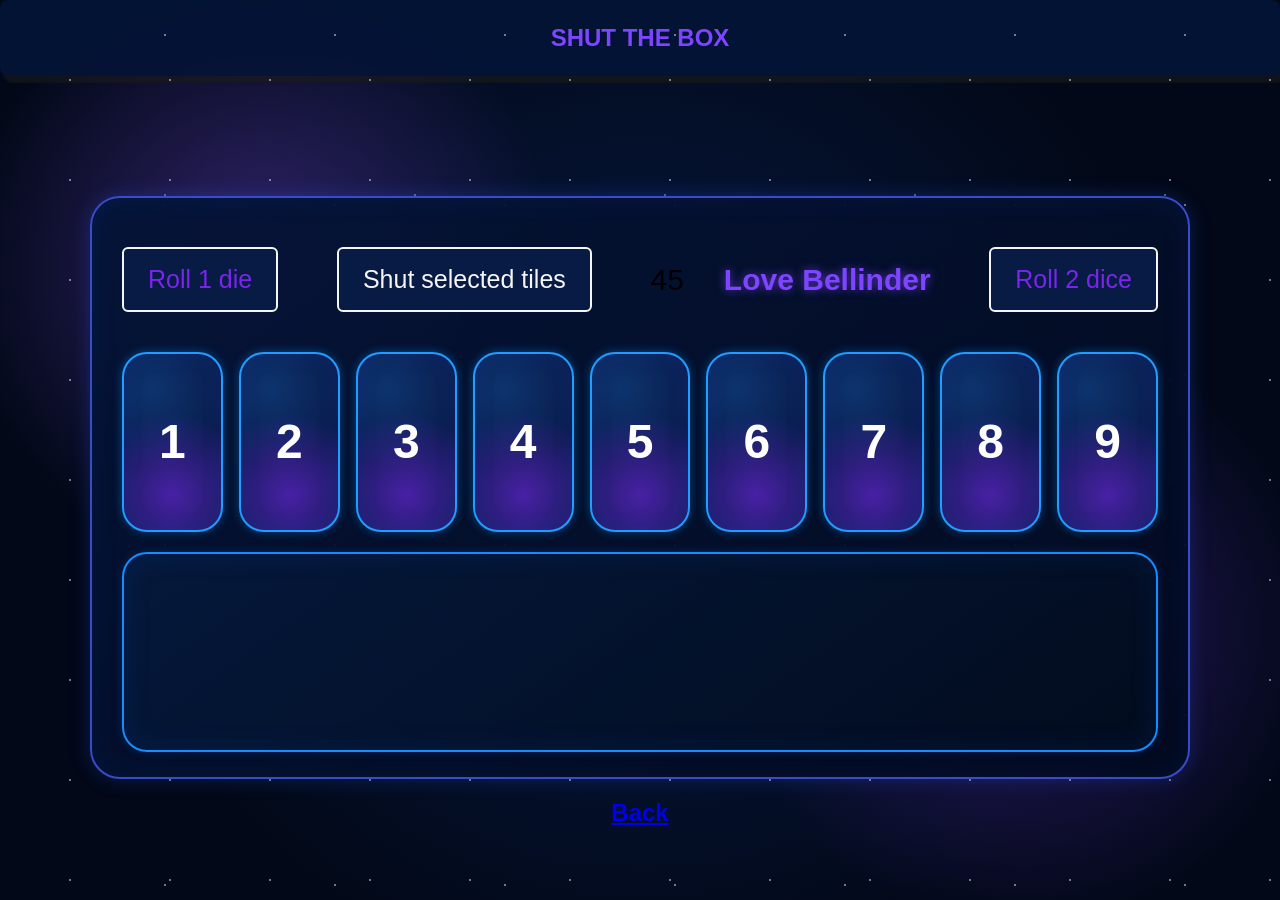
==== game.html @ 301252d1 "add mock data. Destruct and add currentscore and validmoves" ====
<!DOCTYPE html>
<html lang="en">
<head>
    <meta charset="UTF-8">
    <meta name="viewport" content="width=device-width, initial-scale=1.0">
    <link rel="icon" type="image/png" href="images/blue_dice.png" />
    <link rel="stylesheet" type="text/css" href="css/game.css" />
    <link rel="stylesheet" type="text/css" href="css/site.css" />
    <script src="app/game.js" type="module"></script>
    <script src="./db/db.js" type="module"></script>
    <script src="./db/service.js" type="module"></script>
    <title>Shut the box</title>
</head>
<body>
    <nav class="navbar">
        <h3></h3>
        <h1>SHUT THE BOX</h1>
        <h3></h3>
    </nav>
    <main class="game-board">
        <section class="game-header">
            <button class="roll-button" id="roll-one">Roll 1 die</button>
            <button class="submit-button" id="submit-button">Shut selected tiles</button>
            <div class="current-score-active-player">
                <span class="current-score"><p id="current-score"></p></span>
                <span class="active-player"><p id="active-player"></p></span>
            </div>
            <button class="roll-button" id="roll-both">Roll 2 dice</button>
        </section>

        <!-- Number board -->
        <section class="number-board">

        </section>       

        <!-- Dice area -->
        <section class="dice-area">
          
        </section>

    </main>

</body>
</html>
<footer>
    <h2><a class="game-link" href="index.html">Back</a></h2>
</footer>
</html>
---- css/game.css ----
* {
  box-sizing: border-box;
}

h1 {
  color: #7d45ff;
}

body {
  margin: 0;
  min-height: 100vh;

  display: flex;
  align-items: center;
  flex-direction: column;

  font-family: Arial, sans-serif;

  background:
    radial-gradient(circle at 20% 30%, #31246b 0%, transparent 25%),
    radial-gradient(circle at 80% 70%, #27185f 0%, transparent 25%),
    radial-gradient(circle at 50% 50%, #071b45 0%, #020817 70%);

  overflow: hidden;
}

/* -------------------------
   Stars
------------------------- */

body::before {
  content: "";

  position: fixed;
  inset: 0;

  background-image:
    radial-gradient(circle, white 1px, transparent 1px),
    radial-gradient(circle, white 1px, transparent 1px),
    radial-gradient(circle, #8ccfff 1px, transparent 1px);

  background-size:
    100px 100px,
    170px 170px,
    250px 250px;

  background-position:
    20px 30px,
    80px 120px,
    40px 70px;

  opacity: 0.45;

  pointer-events: none;
}

/* -------------------------
   Main game board
------------------------- */

.game-board {
  position: relative;

  width: min(95vw, 1100px);
  padding: 35px 30px 25px;

  border: 2px solid #394bc9;
  border-radius: 30px;

  background: linear-gradient(
    145deg,
    rgba(4, 20, 55, 0.95),
    rgba(3, 10, 30, 0.95)
  );

  box-shadow:
    0 0 20px rgba(43, 93, 255, 0.25),
    inset 0 0 30px rgba(0, 100, 255, 0.08);
}

/* -------------------------
   Header
------------------------- */

.game-header {
  display: flex;
  justify-content: space-between;
  align-items: center;
  gap: 10px;
  margin-bottom: 25px;
  font-size: 30px;
}

.dice-icon {
  font-size: 34px;
}

.active-player {
  color: #7d45ff;

  font-weight: bold;

  text-shadow: 0 0 10px rgba(130, 70, 255, 0.7);
}

.score {
  color: white;
}

/* -------------------------
   Number board
------------------------- */

.number-board {
  display: flex;

  gap: 16px;

  padding: 0;

  width: 100%;
}

/* Number buttons */

.number {
  flex: 1;

  height: 180px;

  border: 2px solid #219cff;
  border-radius: 25px;

  color: white;

  font-size: 48px;
  font-weight: bold;

  background:
    radial-gradient(
      circle at 50% 80%,
      rgba(135, 38, 255, 0.5),
      transparent 55%
    ),
    radial-gradient(
      circle at 30% 20%,
      rgba(30, 150, 255, 0.2),
      transparent 50%
    ),
    #091b4a;

  box-shadow:
    0 0 10px rgba(0, 150, 255, 0.4),
    inset 0 0 20px rgba(50, 80, 255, 0.15);

  cursor: pointer;

  transition:
    transform 0.15s ease,
    box-shadow 0.15s ease;
}

/* Hover */

.number:hover {
  transform: translateY(-4px);

  box-shadow:
    0 0 20px rgba(0, 180, 255, 0.7),
    inset 0 0 25px rgba(100, 80, 255, 0.25);
}

/* Click */

.number:active {
  transform: translateY(1px);
}

/* -------------------------
   Dice area
------------------------- */

.dice-area {
  display: flex;

  justify-content: center;
  align-items: center;

  gap: 40px;

  height: 200px;

  margin-top: 20px;

  border: 2px solid #168cff;
  border-radius: 25px;

  background: linear-gradient(
    145deg,
    rgba(5, 25, 60, 0.9),
    rgba(2, 12, 30, 0.95)
  );

  box-shadow:
    inset 0 0 30px rgba(0, 100, 255, 0.1),
    0 0 10px rgba(0, 120, 255, 0.2);
}

/* -------------------------
   Dice
------------------------- */

.die {
  position: relative;

  width: 130px;
  height: 130px;

  border-radius: 18px;

  background: linear-gradient(145deg, #ffffff, #e7e7e7);

  border: 1px solid #bbb;

  box-shadow:
    0 5px 10px rgba(0, 0, 0, 0.5),
    inset 0 0 8px rgba(0, 0, 0, 0.08);
}

/* Dice pips */

.pip {
  position: absolute;
  width: 20px;
  height: 20px;
  border-radius: 50%;
  background: #111;
  box-shadow:
    inset 2px 2px 3px rgba(255, 255, 255, 0.2),
    0 1px 2px rgba(0, 0, 0, 0.5);
}

/* Pip positions */

.top-left {
  top: 20px;
  left: 20px;
}

.top-right {
  top: 20px;
  right: 20px;
}

.center {
  top: 50%;
  left: 50%;

  transform: translate(-50%, -50%);
}

.bottom-left {
  bottom: 20px;
  left: 20px;
}

.bottom-right {
  bottom: 20px;
  right: 20px;
}

.middle-left {
  top: 55px;
  left: 20px;
}

.middle-right {
  top: 55px;
  right: 20px;
}

.roll-button {
  border: 2px solid whitesmoke;
  background-color: #071b45;
  color: rgba(135, 38, 255, 0.9);
  padding-right: 1.5rem;
  padding-left: 1.5rem;
  padding-top: 1rem;
  padding-bottom: 1rem;
  margin: 0;
  font-size: 25px;
  border-radius: 6px;
  cursor: pointer;
}

.submit-button {
  border: 2px solid whitesmoke;
  background-color: #071b45;
  color: whitesmoke;
  padding-right: 1.5rem;
  padding-left: 1.5rem;
  padding-top: 1rem;
  padding-bottom: 1rem;
  margin: 0;
  font-size: 25px;
  border-radius: 6px;
  cursor: pointer;
}

.number-selected {
  font-size: 50px;
  border: solid 6px rgb(57, 3, 35);
  opacity: calc(0.8);
}

.number-not-selectable {
  color: white;
  font-size: 60px;
  border: solid 3px slategray;
  opacity: calc(0.4);
}

.shut-tile {
  flex: 1;
  height: 180px;
  border: 2px solid #219cff;
  border-radius: 25px;
  color: none;
  font-size: 0px;
  background:
    radial-gradient(
      circle at 50% 80%,
      rgba(135, 38, 255, 0.5),
      transparent 55%
    ),
    radial-gradient(
      circle at 30% 20%,
      rgba(30, 150, 255, 0.2),
      transparent 50%
    ),
    #091b4a;

  box-shadow:
    0 0 10px rgba(0, 150, 255, 0.4),
    inset 0 0 20px rgba(50, 80, 255, 0.15);

  transition:
    transform 0.15s ease,
    box-shadow 0.15s ease;

  cursor: not-allowed;
}

.disabled {
  cursor: not-allowed;
}

.current-score-active-player {
  display: flex;
  flex-direction: row;
  gap: 40px;
}
---- css/site.css ----
* {
  box-sizing: border-box;
}

.body {
  display: flex;
  min-height: 100vh;
}
.navbar {
  display: flex;
  width: 100%;
  align-items: center;
  justify-content: space-between;
  background-color: rgba(4, 20, 55, 0.925);
  padding: 4px;
  margin-bottom: 7.5rem;
  border-radius: 8px;
  box-shadow: 5px 5px 2px 2px rgba(26, 26, 26, 0.6);
  h3 {
    color: whitesmoke;
    margin-left: 10px;
    margin-right: 10px;
  }
  a {
    color: whitesmoke;
    text-decoration: none;
  }
}

.navbar-title {
  color: whitesmoke;
  font-weight: light;
  font-size: 2.5rem;
}
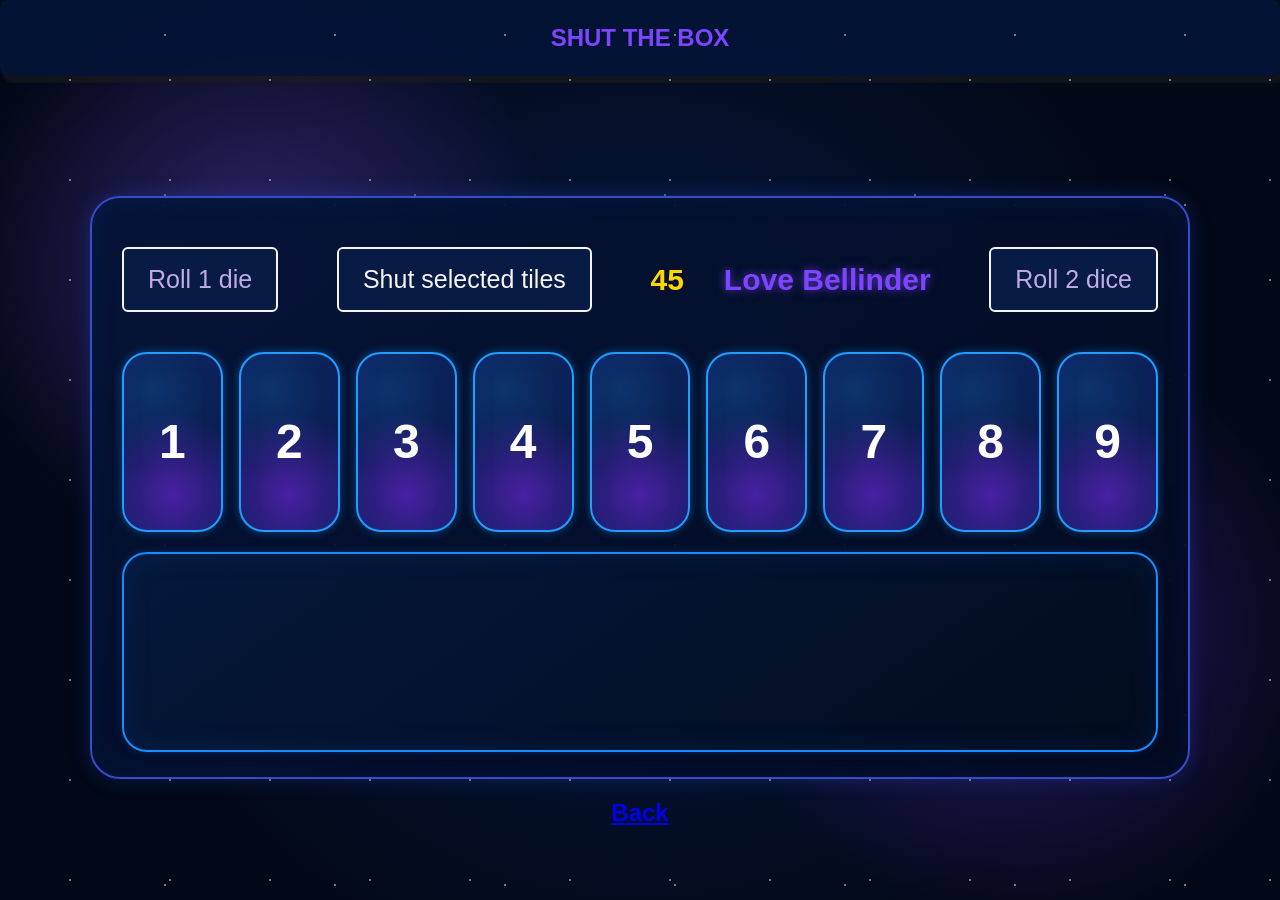
==== commit abbb298f: "arrange app files and move Modal to separate file" ====
--- a/game.html
+++ b/game.html
@@ -8,7 +8,7 @@
     <link rel="stylesheet" type="text/css" href="css/site.css" />
     <script src="app/game.js" type="module"></script>
     <script src="./db/db.js" type="module"></script>
-    <script src="./db/service.js" type="module"></script>
+    <script src="./app/services/gameService.js" type="module"></script>
     <title>Shut the box</title>
 </head>
 <body>
--- a/css/game.css
+++ b/css/game.css
@@ -4,6 +4,11 @@
 
 h1 {
   color: #7d45ff;
+}
+
+.current-score-active-player {
+  color: gold;
+  font-weight: bold;
 }
 
 body {
@@ -97,9 +102,7 @@
 
 .active-player {
   color: #7d45ff;
-
   font-weight: bold;
-
   text-shadow: 0 0 10px rgba(130, 70, 255, 0.7);
 }
 
@@ -113,11 +116,8 @@
 
 .number-board {
   display: flex;
-
   gap: 16px;
-
   padding: 0;
-
   width: 100%;
 }
 
@@ -182,19 +182,13 @@
 
 .dice-area {
   display: flex;
-
   justify-content: center;
   align-items: center;
-
   gap: 40px;
-
   height: 200px;
-
   margin-top: 20px;
-
   border: 2px solid #168cff;
   border-radius: 25px;
-
   background: linear-gradient(
     145deg,
     rgba(5, 25, 60, 0.9),
@@ -212,16 +206,11 @@
 
 .die {
   position: relative;
-
   width: 130px;
   height: 130px;
-
   border-radius: 18px;
-
   background: linear-gradient(145deg, #ffffff, #e7e7e7);
-
   border: 1px solid #bbb;
-
   box-shadow:
     0 5px 10px rgba(0, 0, 0, 0.5),
     inset 0 0 8px rgba(0, 0, 0, 0.08);
@@ -255,7 +244,6 @@
 .center {
   top: 50%;
   left: 50%;
-
   transform: translate(-50%, -50%);
 }
 
@@ -282,7 +270,7 @@
 .roll-button {
   border: 2px solid whitesmoke;
   background-color: #071b45;
-  color: rgba(135, 38, 255, 0.9);
+  color: rgba(214, 187, 248, 0.9);
   padding-right: 1.5rem;
   padding-left: 1.5rem;
   padding-top: 1rem;
@@ -309,15 +297,7 @@
 
 .number-selected {
   font-size: 50px;
-  border: solid 6px rgb(57, 3, 35);
-  opacity: calc(0.8);
-}
-
-.number-not-selectable {
-  color: white;
-  font-size: 60px;
-  border: solid 3px slategray;
-  opacity: calc(0.4);
+  border: solid 6px rgb(166, 39, 115);
 }
 
 .shut-tile {
@@ -360,3 +340,36 @@
   flex-direction: row;
   gap: 40px;
 }
+
+.not-allowed {
+  cursor: not-allowed;
+}
+
+.number-not-selectable {
+  color: white;
+  font-size: 60px;
+  border: solid 3px slategray;
+  opacity: calc(0.4);
+}
+
+.dialog {
+  background-color: whitesmoke;
+  position: fixed;
+  top: 40%;
+  left: 40%;
+  margin: 0px;
+  padding: 0px;
+  border: solid 6px purple;
+  width: 30%;
+  height: 15%;
+  border-radius: 6px;
+  font-weight: normal;
+  font-size: larger;
+  gap: 5px;
+}
+
+.dialog-container {
+  display: flex;
+  justify-content: center;
+  align-items: center;
+}
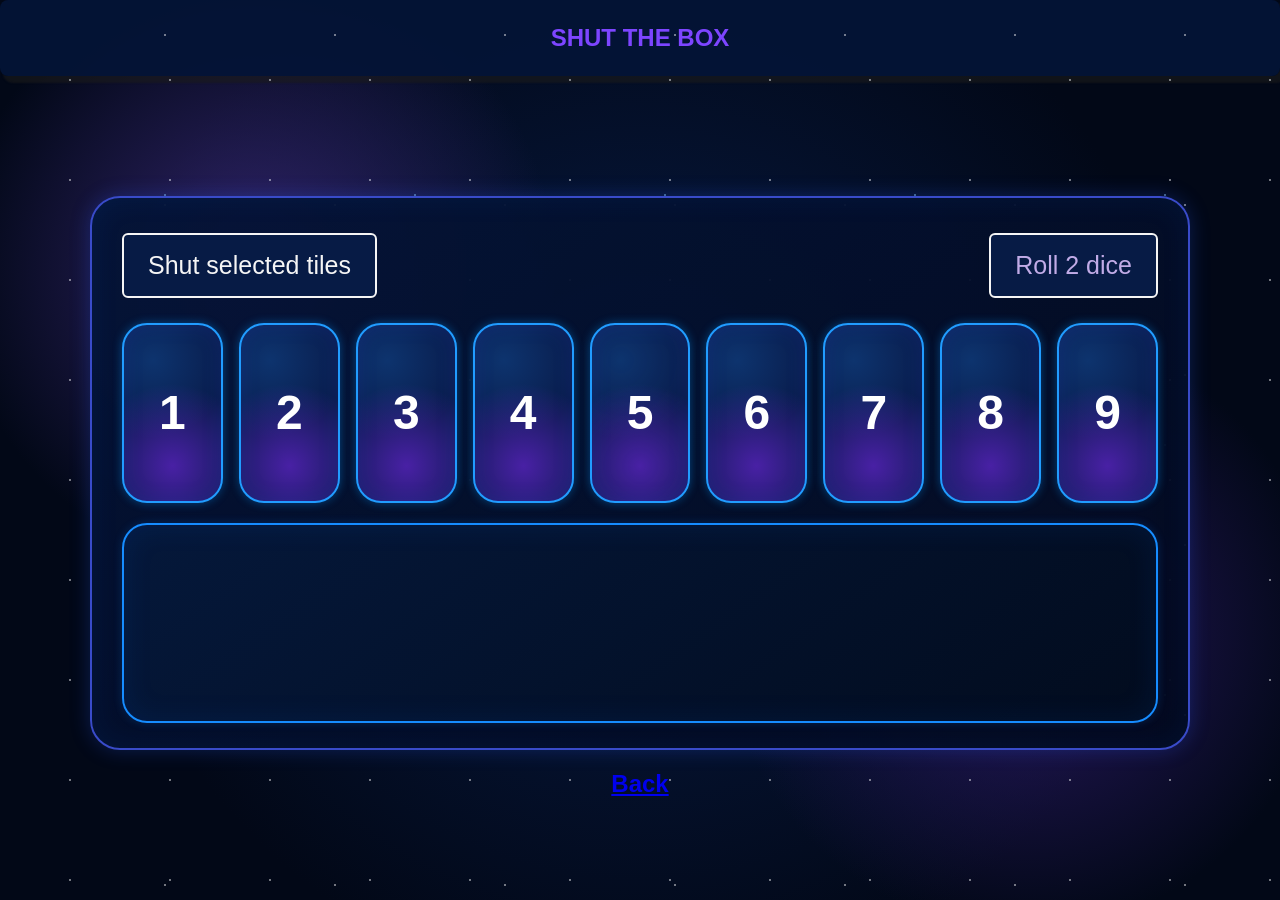
==== commit 7c6a78b0: "cleanup code" ====
--- a/game.html
+++ b/game.html
@@ -19,7 +19,6 @@
     </nav>
     <main class="game-board">
         <section class="game-header">
-            <button class="roll-button" id="roll-one">Roll 1 die</button>
             <button class="submit-button" id="submit-button">Shut selected tiles</button>
             <div class="current-score-active-player">
                 <span class="current-score"><p id="current-score"></p></span>
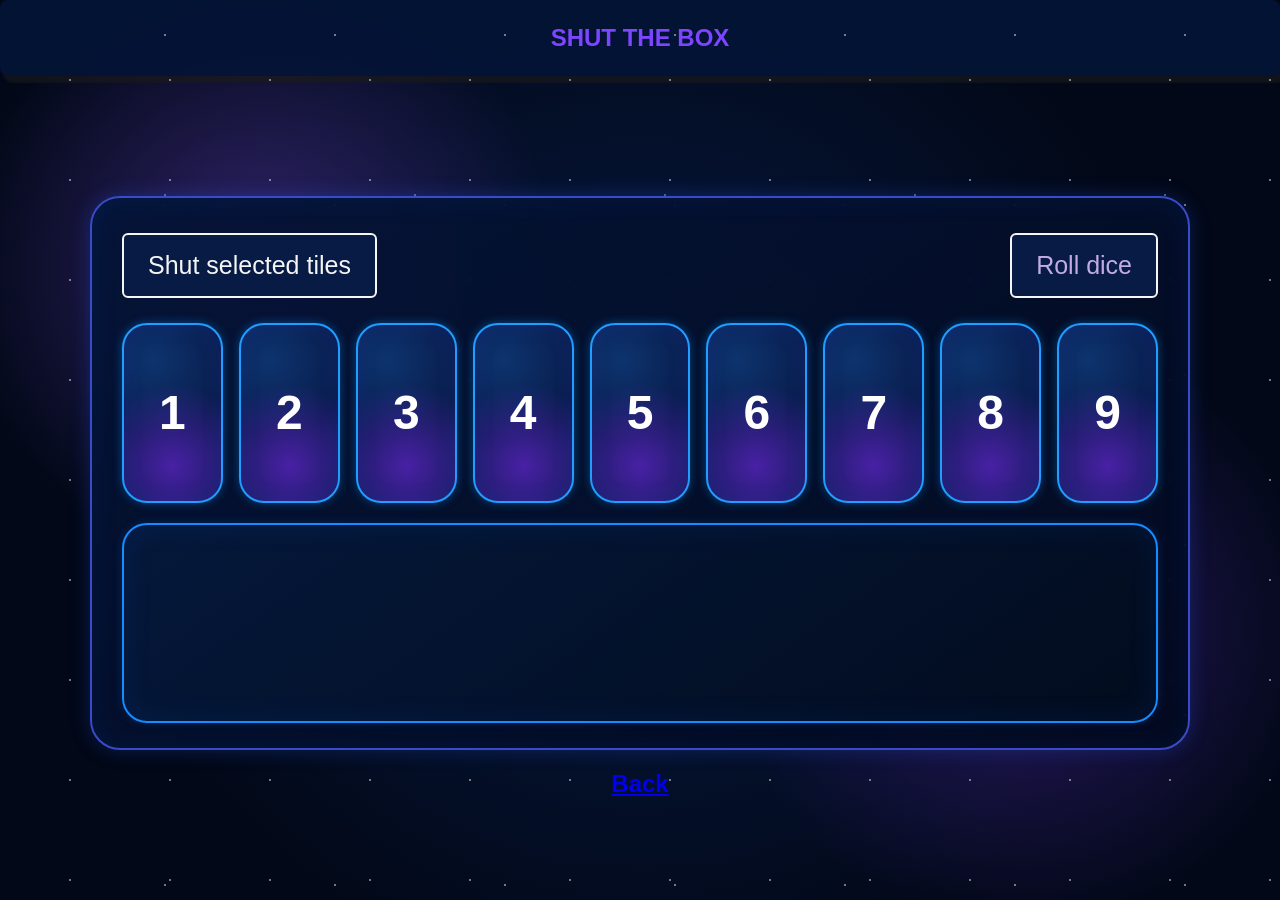
==== commit db8c8d09: "remove clickcounterd that did not work. Maybe implent later oor scrap" ====
--- a/game.html
+++ b/game.html
@@ -24,7 +24,7 @@
                 <span class="current-score"><p id="current-score"></p></span>
                 <span class="active-player"><p id="active-player"></p></span>
             </div>
-            <button class="roll-button" id="roll-both">Roll 2 dice</button>
+            <button class="roll-button" id="roll-dice">Roll dice</button>
         </section>
 
         <!-- Number board -->
--- a/css/game.css
+++ b/css/game.css
@@ -347,7 +347,7 @@
 
 .number-not-selectable {
   color: white;
-  font-size: 60px;
+  font-size: 50px;
   border: solid 3px slategray;
   opacity: calc(0.4);
 }
--- a/css/site.css
+++ b/css/site.css
@@ -32,3 +32,28 @@
   font-weight: light;
   font-size: 2.5rem;
 }
+
+.dialog {
+  background-color: whitesmoke;
+  position: fixed;
+  top: 40%;
+  left: 40%;
+  margin: 0px;
+  padding: 0px;
+  border: solid 6px rgba(4, 20, 55, 0.925);
+  width: 30%;
+  height: 45%;
+  border-radius: 6px;
+  font-weight: normal;
+  font-size: larger;
+  gap: 5px;
+}
+
+.dialog-container {
+  display: flex;
+  flex-direction: column;
+  justify-content: center;
+  align-items: center;
+  padding: 10px;
+  padding-top: 0px;
+}
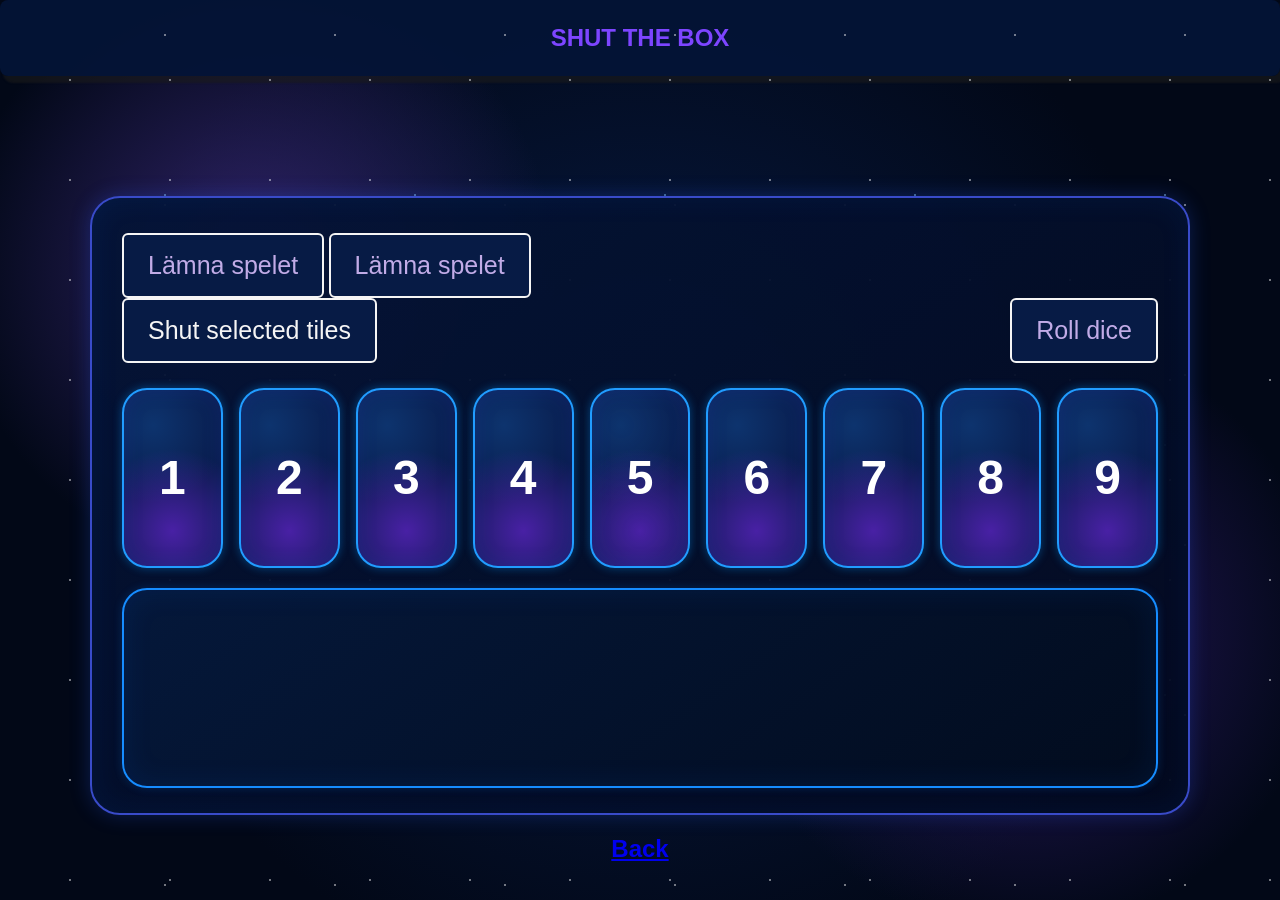
==== commit cde68704: "add buttons to start and leave game" ====
--- a/game.html
+++ b/game.html
@@ -18,13 +18,17 @@
         <h3></h3>
     </nav>
     <main class="game-board">
+        <section class="game-controls">
+            <button class="game-button" id="leave">Lämna spelet</button>
+            <button class="game-button" id="start">Lämna spelet</button>
+        </section>
         <section class="game-header">
             <button class="submit-button" id="submit-button">Shut selected tiles</button>
             <div class="current-score-active-player">
                 <span class="current-score"><p id="current-score"></p></span>
                 <span class="active-player"><p id="active-player"></p></span>
             </div>
-            <button class="roll-button" id="roll-dice">Roll dice</button>
+            <button class="game-button" id="roll-dice">Roll dice</button>
         </section>
 
         <!-- Number board -->
--- a/css/game.css
+++ b/css/game.css
@@ -267,7 +267,7 @@
   right: 20px;
 }
 
-.roll-button {
+.game-button {
   border: 2px solid whitesmoke;
   background-color: #071b45;
   color: rgba(214, 187, 248, 0.9);
@@ -324,15 +324,13 @@
     0 0 10px rgba(0, 150, 255, 0.4),
     inset 0 0 20px rgba(50, 80, 255, 0.15);
 
-  transition:
-    transform 0.15s ease,
-    box-shadow 0.15s ease;
-
-  cursor: not-allowed;
+  opacity: calc(0.4);
 }
 
 .disabled {
   cursor: not-allowed;
+  border: solid 3px slategray;
+  opacity: calc(0.4);
 }
 
 .current-score-active-player {
--- a/css/site.css
+++ b/css/site.css
@@ -33,7 +33,7 @@
   font-size: 2.5rem;
 }
 
-.dialog {
+.dialog-site {
   background-color: whitesmoke;
   position: fixed;
   top: 40%;
@@ -49,7 +49,7 @@
   gap: 5px;
 }
 
-.dialog-container {
+.dialog-container-site {
   display: flex;
   flex-direction: column;
   justify-content: center;
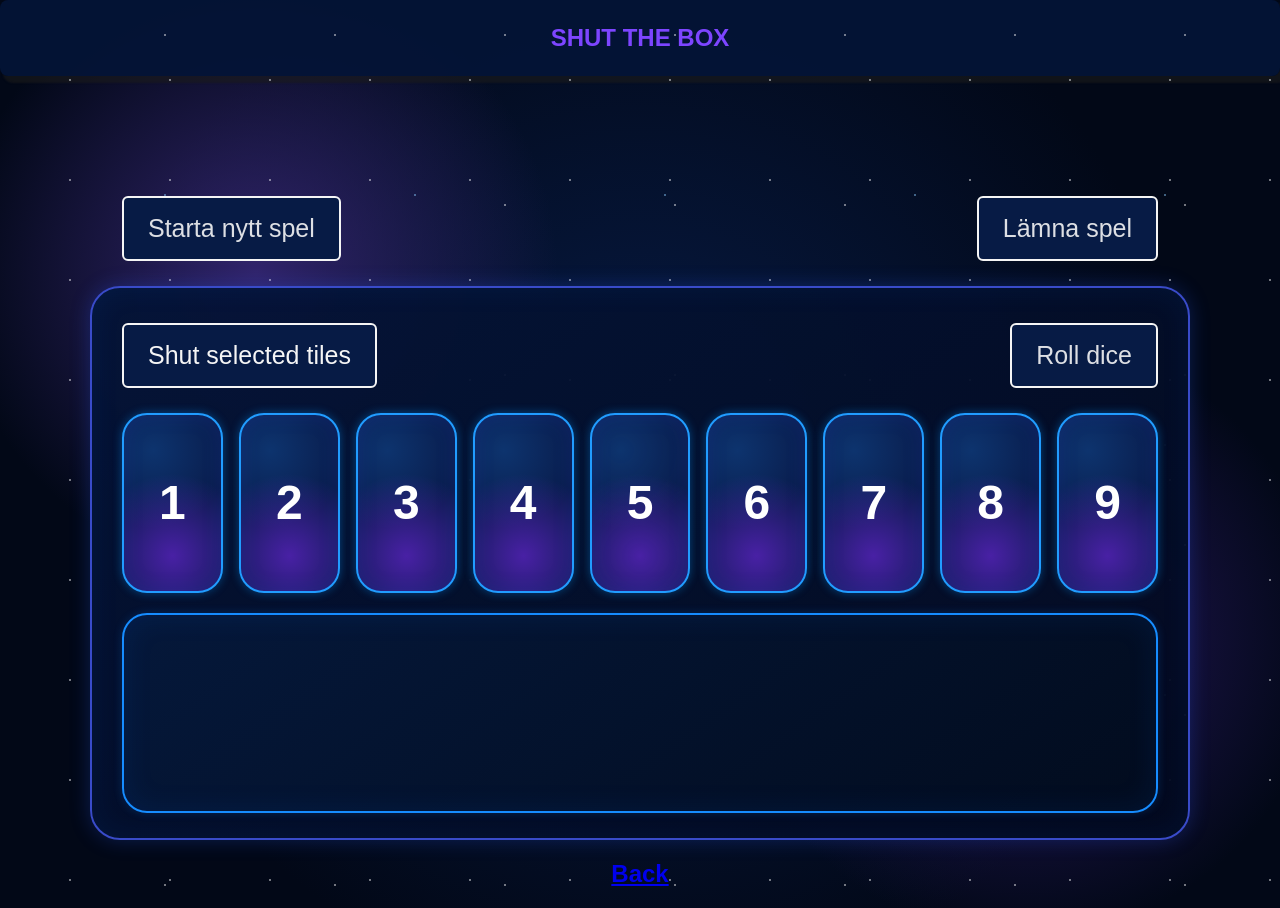
==== commit e7b9ec80: "add class and style game buttons" ====
--- a/game.html
+++ b/game.html
@@ -17,11 +17,11 @@
         <h1>SHUT THE BOX</h1>
         <h3></h3>
     </nav>
+    <section class="game-controls">
+        <button class="game-button" id="start">Starta nytt spel</button>
+        <button class="game-button" id="leave">Lämna spel</button>
+    </section>
     <main class="game-board">
-        <section class="game-controls">
-            <button class="game-button" id="leave">Lämna spelet</button>
-            <button class="game-button" id="start">Lämna spelet</button>
-        </section>
         <section class="game-header">
             <button class="submit-button" id="submit-button">Shut selected tiles</button>
             <div class="current-score-active-player">
--- a/css/game.css
+++ b/css/game.css
@@ -91,8 +91,20 @@
   display: flex;
   justify-content: space-between;
   align-items: center;
-  gap: 10px;
   margin-bottom: 25px;
+  font-size: 30px;
+}
+
+.game-controls {
+  position: relative;
+  width: min(95vw, 1100px);
+  display: flex;
+  justify-content: space-between;
+  align-items: center;
+  gap: 38.5rem;
+  margin-bottom: 25px;
+  padding-left: 2rem;
+  padding-right: 2rem;
   font-size: 30px;
 }
 
@@ -270,7 +282,7 @@
 .game-button {
   border: 2px solid whitesmoke;
   background-color: #071b45;
-  color: rgba(214, 187, 248, 0.9);
+  color: rgba(245, 245, 245, 0.9);
   padding-right: 1.5rem;
   padding-left: 1.5rem;
   padding-top: 1rem;
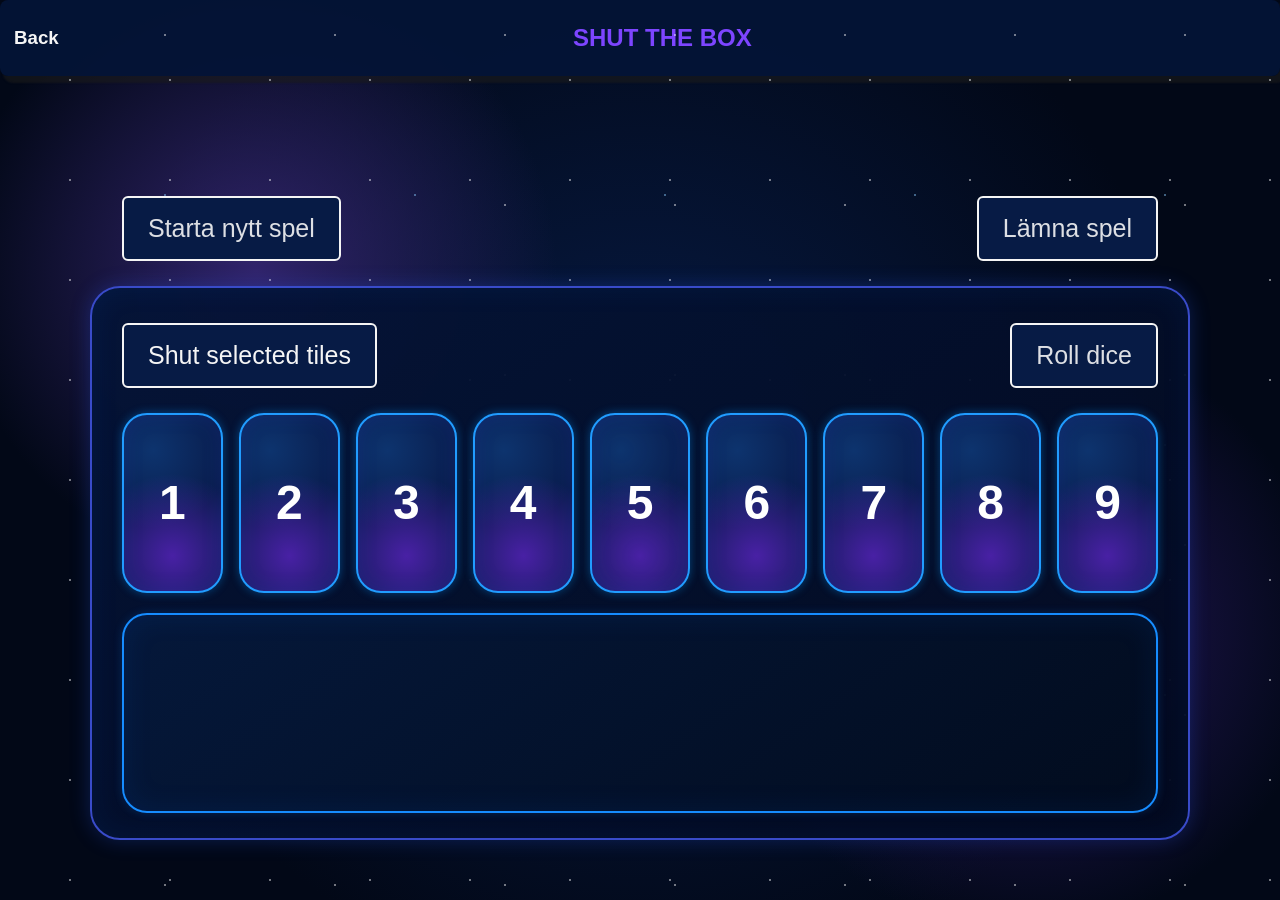
==== commit 3764a70f: "try to show errors in modals in the DOM" ====
--- a/game.html
+++ b/game.html
@@ -1,8 +1,8 @@
-<!DOCTYPE html>
+<!doctype html>
 <html lang="en">
-<head>
-    <meta charset="UTF-8">
-    <meta name="viewport" content="width=device-width, initial-scale=1.0">
+  <head>
+    <meta charset="UTF-8" />
+    <meta name="viewport" content="width=device-width, initial-scale=1.0" />
     <link rel="icon" type="image/png" href="images/blue_dice.png" />
     <link rel="stylesheet" type="text/css" href="css/game.css" />
     <link rel="stylesheet" type="text/css" href="css/site.css" />
@@ -10,42 +10,35 @@
     <script src="./db/db.js" type="module"></script>
     <script src="./app/services/gameService.js" type="module"></script>
     <title>Shut the box</title>
-</head>
-<body>
+  </head>
+  <body>
     <nav class="navbar">
-        <h3></h3>
-        <h1>SHUT THE BOX</h1>
-        <h3></h3>
+      <h3><a class="game-link" href="lobby.html">Back</a></h3>
+      <h1>SHUT THE BOX</h1>
+      <h3></h3>
     </nav>
     <section class="game-controls">
-        <button class="game-button" id="start">Starta nytt spel</button>
-        <button class="game-button" id="leave">Lämna spel</button>
+      <button class="game-button" id="start">Starta nytt spel</button>
+      <button class="game-button" id="leave">Lämna spel</button>
     </section>
     <main class="game-board">
-        <section class="game-header">
-            <button class="submit-button" id="submit-button">Shut selected tiles</button>
-            <div class="current-score-active-player">
-                <span class="current-score"><p id="current-score"></p></span>
-                <span class="active-player"><p id="active-player"></p></span>
-            </div>
-            <button class="game-button" id="roll-dice">Roll dice</button>
-        </section>
+      <section class="game-header">
+        <button class="submit-button" id="submit-button">
+          Shut selected tiles
+        </button>
+        <div class="current-score-active-player">
+          <span class="current-score"><p id="current-score"></p></span>
+          <span class="active-player"><p id="active-player"></p></span>
+        </div>
+        <button class="game-button" id="roll-dice">Roll dice</button>
+      </section>
 
-        <!-- Number board -->
-        <section class="number-board">
+      <!-- Number board -->
+      <section class="number-board"></section>
 
-        </section>       
-
-        <!-- Dice area -->
-        <section class="dice-area">
-          
-        </section>
-
+      <!-- Dice area -->
+      <section class="dice-area"></section>
     </main>
-
-</body>
+    <footer></footer>
+  </body>
 </html>
-<footer>
-    <h2><a class="game-link" href="index.html">Back</a></h2>
-</footer>
-</html>
